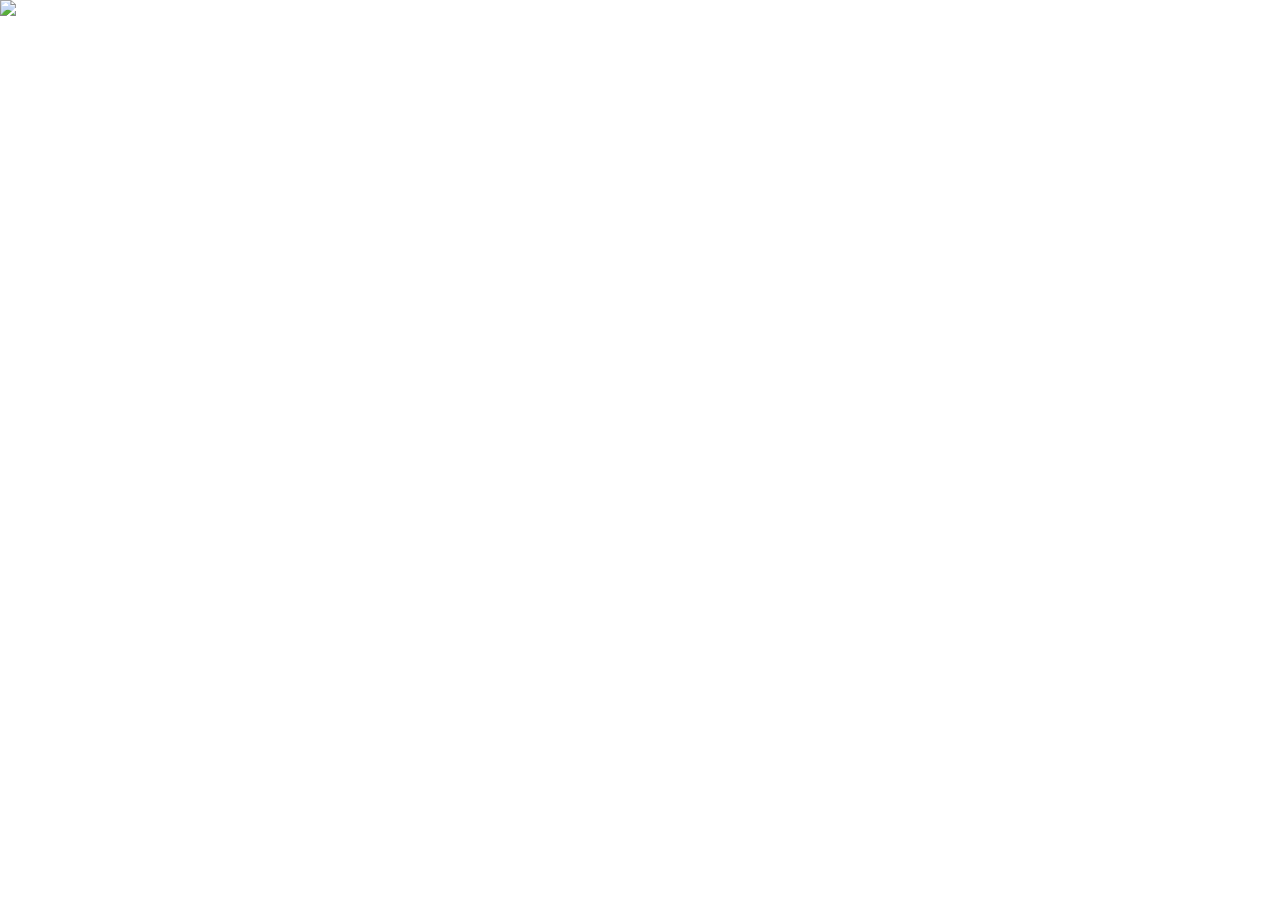
==== index.html @ 7bb201d8 "Basic HTML CSS" ====
<!DOCTYPE html>
<html lang="en">
<head>
    <meta charset="UTF-8">
    <meta http-equiv="X-UA-Compatible" content="IE=edge">
    <meta name="viewport" content="width=device-width, initial-scale=1.0">
    <title>CMU Marketplace</title>
    <link rel="stylesheet" href="style.css">
</head>
<body>
    <div class="navbar">
        <div class="logo">
            <img src="images/"
        </div>
    </div>


</body>
</html>
---- style.css ----
*{
    margin:0;
    padding:0;
    box-sizing:border-box
}
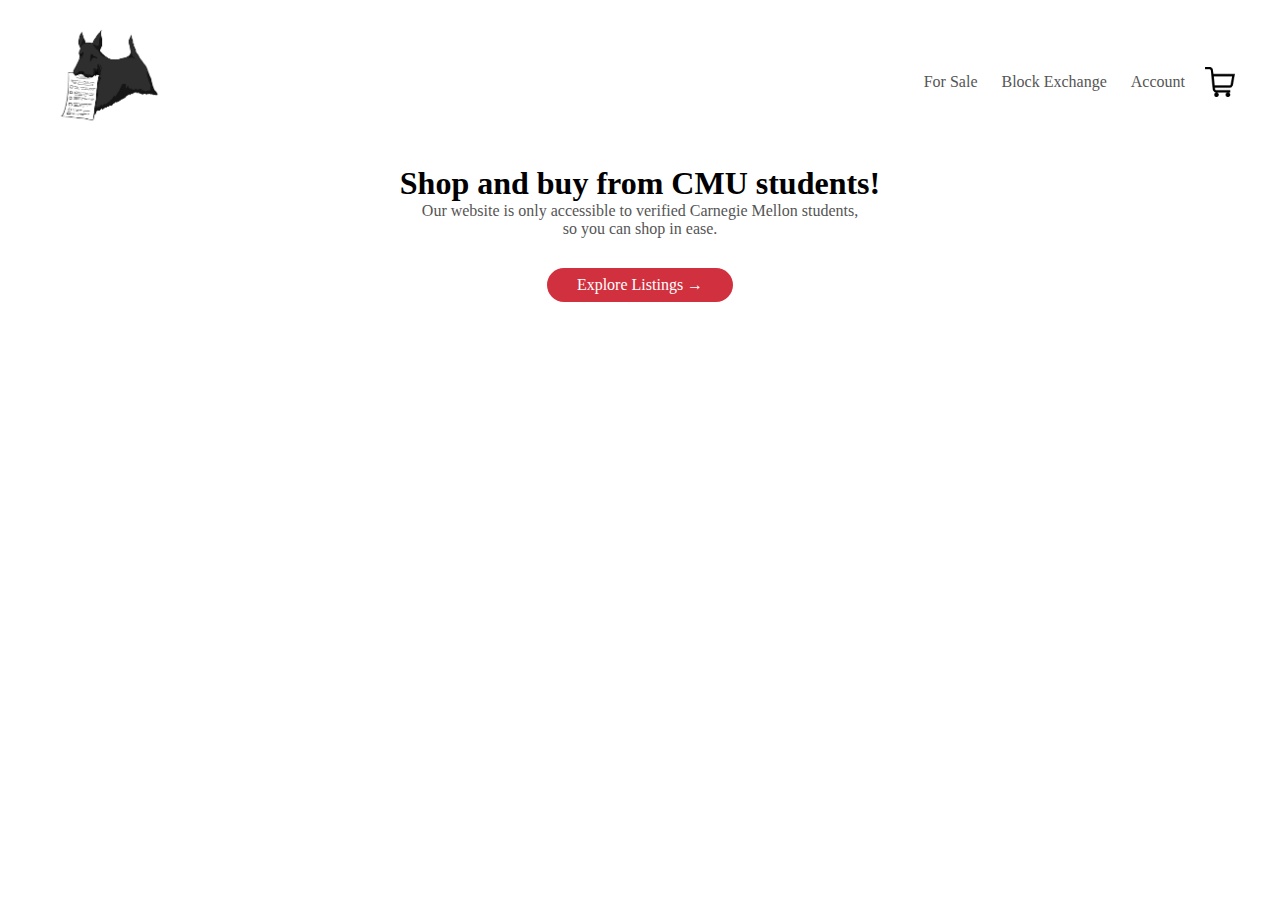
==== commit afca09f0: "update main page" ====
--- a/index.html
+++ b/index.html
@@ -1,19 +1,40 @@
 <!DOCTYPE html>
 <html lang="en">
-<head>
-    <meta charset="UTF-8">
-    <meta http-equiv="X-UA-Compatible" content="IE=edge">
-    <meta name="viewport" content="width=device-width, initial-scale=1.0">
+  <head>
+    <meta charset="UTF-8" />
+    <meta http-equiv="X-UA-Compatible" content="IE=edge" />
+    <meta name="viewport" content="width=device-width, initial-scale=1.0" />
     <title>CMU Marketplace</title>
-    <link rel="stylesheet" href="style.css">
-</head>
-<body>
-    <div class="navbar">
-        <div class="logo">
-            <img src="images/"
+    <link rel="stylesheet" href="style.css" />
+  </head>
+  <body>
+    <div class="header">
+      <div class="container">
+        <div class="navbar">
+          <div class="logo">
+            <img src="images/logo.png" width="125px" />
+          </div>
+          <nav>
+            <ul>
+              <li><a href="">For Sale</a></li>
+              <li><a href="">Block Exchange</a></li>
+              <li><a href="">Account</a></li>
+            </ul>
+          </nav>
+          <img src="images/cart.png" width="30px" height="30px" />
         </div>
+        <div class="row">
+          <div class="col-2">
+            <h1>Shop and buy from CMU students!</h1>
+            <p>
+              Our website is only accessible to verified Carnegie Mellon
+              students,
+              <br />so you can shop in ease.
+            </p>
+            <a href="" class="btn">Explore Listings &#8594;</a>
+          </div>
+        </div>
+      </div>
     </div>
-
-
-</body>
-</html>+  </body>
+</html>
--- a/style.css
+++ b/style.css
@@ -1,5 +1,60 @@
-*{
-    margin:0;
-    padding:0;
-    box-sizing:border-box
+* {
+  margin: 0;
+  padding: 0;
+  box-sizing: border-box;
 }
+
+.navbar {
+  display: flex;
+  align-items: center;
+  padding: 20px;
+}
+
+nav {
+  flex: 1;
+  text-align: right;
+}
+
+nav ul {
+  display: inline-right;
+  list-style-type: none;
+}
+
+nav ul li {
+  display: inline-block;
+  margin-right: 20px;
+}
+
+a {
+  text-decoration: none;
+  color: #555;
+}
+p {
+  color: #555;
+}
+.container {
+  max-width: 1400px;
+  margin: auto;
+  padding-left: 25px;
+  padding-right: 25px;
+}
+.row {
+  display: flex;
+  align-items: center;
+  flex-wrap: flex;
+  justify-content: space-around;
+}
+
+.col-2 {
+  flex-basis: 50%;
+  min-width: 300px;
+  text-align: center;
+}
+.btn {
+  display: inline-block;
+  background: rgb(209, 48, 62);
+  color: white;
+  padding: 8px 30px;
+  margin: 30px 0;
+  border-radius: 30px;
+}
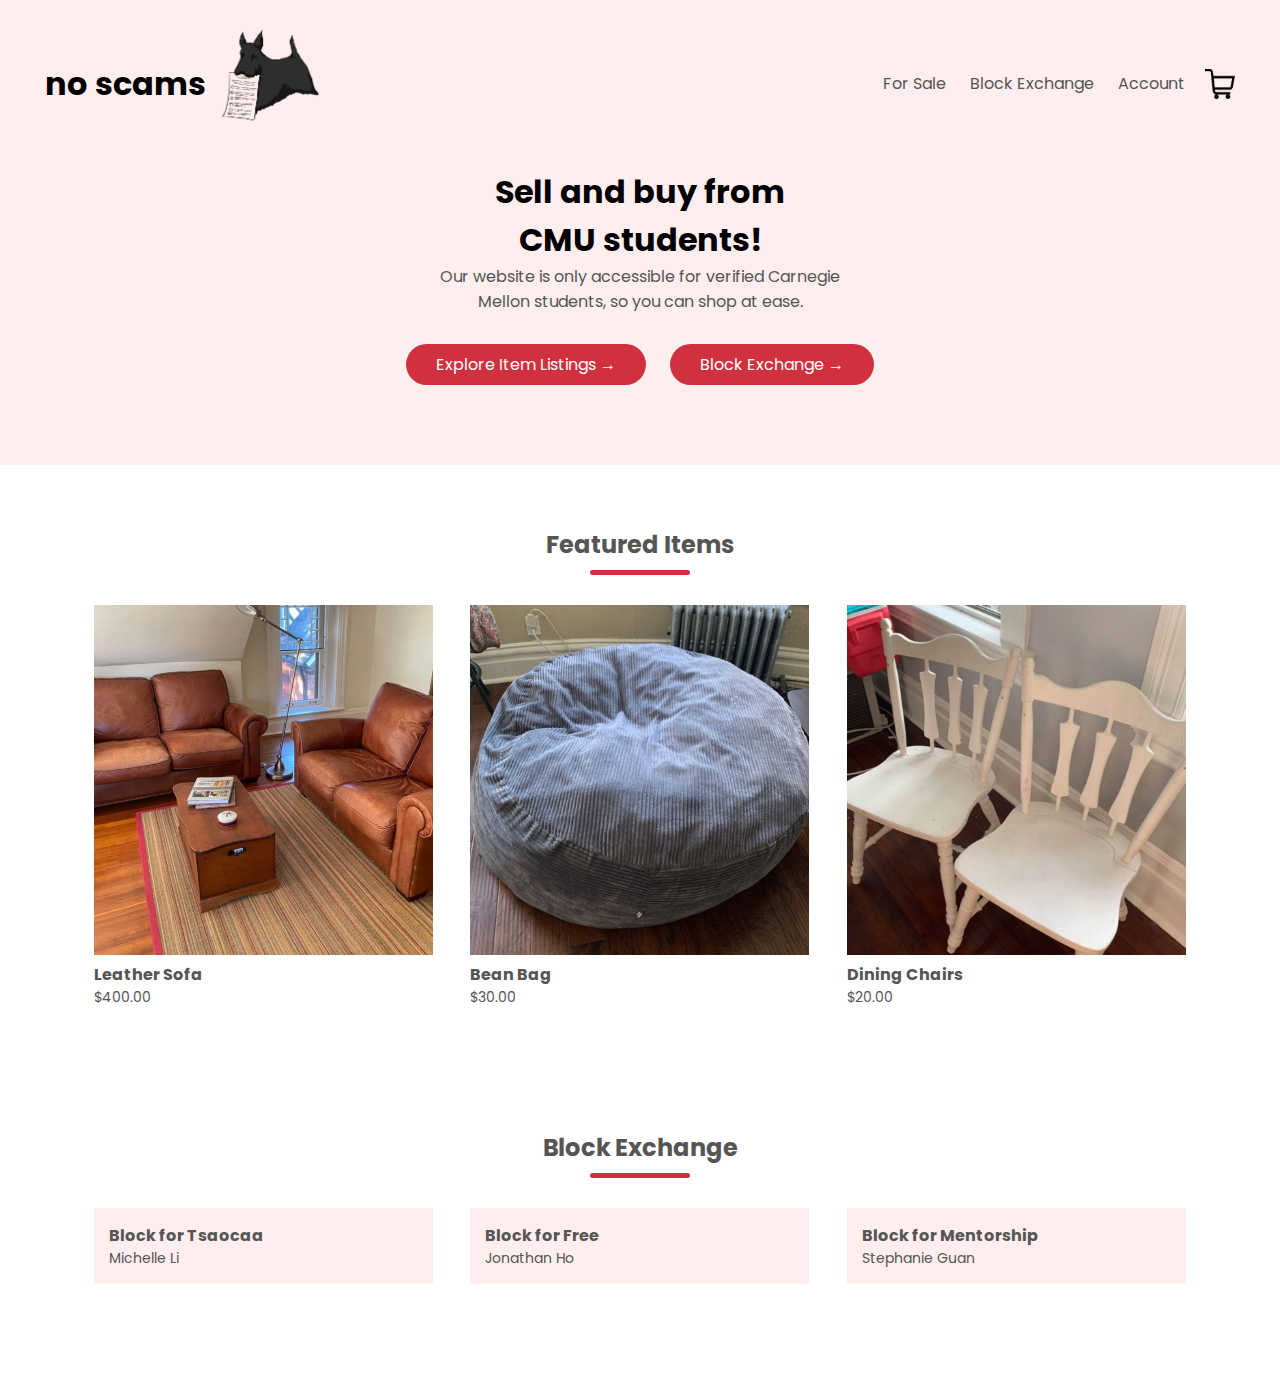
==== commit dcfd88d9: "add featured sections" ====
--- a/index.html
+++ b/index.html
@@ -6,11 +6,18 @@
     <meta name="viewport" content="width=device-width, initial-scale=1.0" />
     <title>CMU Marketplace</title>
     <link rel="stylesheet" href="style.css" />
+    <link rel="preconnect" href="https://fonts.googleapis.com" />
+    <link rel="preconnect" href="https://fonts.gstatic.com" crossorigin />
+    <link
+      href="https://fonts.googleapis.com/css2?family=Poppins:wght@200;300;400;500;600;700&display=swap"
+      rel="stylesheet"
+    />
   </head>
   <body>
     <div class="header">
       <div class="container">
         <div class="navbar">
+          <h1>no scams</h1>
           <div class="logo">
             <img src="images/logo.png" width="125px" />
           </div>
@@ -25,16 +32,61 @@
         </div>
         <div class="row">
           <div class="col-2">
-            <h1>Shop and buy from CMU students!</h1>
+            <h1>Sell and buy from <br />CMU students!</h1>
             <p>
-              Our website is only accessible to verified Carnegie Mellon
-              students,
-              <br />so you can shop in ease.
+              Our website is only accessible for verified Carnegie <br />Mellon
+              students, so you can shop at ease.
             </p>
-            <a href="" class="btn">Explore Listings &#8594;</a>
+            <a href="" class="btn">Explore Item Listings &#8594;</a>
+            <a href="" class="btn">Block Exchange &#8594;</a>
           </div>
         </div>
       </div>
     </div>
   </body>
 </html>
+
+<!-- featured items -->
+<div class="categories">
+  <h2 class="title">Featured Items</h2>
+  <div class="small-container">
+    <div class="row">
+      <div class="col-3">
+        <img src="images/featured/featured1.png" />
+        <h4>Leather Sofa</h4>
+        <p>$400.00</p>
+      </div>
+      <div class="col-3">
+        <img src="images/featured/featured2.png" />
+        <h4>Bean Bag</h4>
+        <p>$30.00</p>
+      </div>
+      <div class="col-3">
+        <img src="images/featured/featured3.png" />
+        <h4>Dining Chairs</h4>
+        <p>$20.00</p>
+      </div>
+    </div>
+  </div>
+</div>
+
+<!-- block exchange -->
+<div class="categories">
+  <h2 class="title">Block Exchange</h2>
+  <div class="small-container">
+    <div class="row">
+      <div class="col-4">
+        <h4>Block for Tsaocaa</h4>
+        <p>Michelle Li</p>
+      </div>
+      <div class="col-4">
+        <h4>Block for Free</h4>
+        <p>Jonathan Ho</p>
+      </div>
+      <div class="col-4">
+        <h4>Block for Mentorship</h4>
+        <p>Stephanie Guan</p>
+      </div>
+    </div>
+  </div>
+</div>
--- a/style.css
+++ b/style.css
@@ -2,6 +2,10 @@
   margin: 0;
   padding: 0;
   box-sizing: border-box;
+}
+
+body {
+  font-family: "Poppins", sans-serif;
 }
 
 .navbar {
@@ -43,6 +47,7 @@
   align-items: center;
   flex-wrap: flex;
   justify-content: space-around;
+  padding-bottom: 50px;
 }
 
 .col-2 {
@@ -55,6 +60,89 @@
   background: rgb(209, 48, 62);
   color: white;
   padding: 8px 30px;
-  margin: 30px 0;
+  margin: 30px 10px;
   border-radius: 30px;
+  transition: background 0.5s;
 }
+
+.btn:hover {
+  background: rgb(116, 32, 39);
+}
+
+.header {
+  background: rgb(255, 238, 238);
+}
+
+.header row {
+  margin-top: 70px;
+}
+
+.categories {
+  margin: 50px;
+}
+
+.col-3 {
+  flex-basis: 30%;
+  min-width: 250px;
+  margin-bottom: 10px;
+  transition: transform 0.5s;
+}
+
+.col-3 img {
+  width: 100%;
+  height: 350px;
+  object-fit: cover;
+}
+.col-3 p {
+  font-size: 14px;
+}
+.col-3:hover {
+  transform: translateY(-6px);
+}
+.col-4 {
+  flex-basis: 30%;
+  min-width: 250px;
+  margin-bottom: 10px;
+  background-color: rgb(255, 238, 238);
+  padding: 15px;
+  transition: transform 0.5s;
+}
+
+.col-4 p {
+  font-size: 14px;
+}
+.col-4:hover {
+  transform: translateY(-6px);
+}
+
+.small-container {
+  max-width: 1200px;
+  margin: auto;
+  padding-left: 25px;
+  padding-right: 25px;
+}
+
+.title {
+  text-align: center;
+  margin: 0 auto 30px;
+  position: relative;
+  line-height: 60px;
+  color: #555;
+}
+
+.title::after {
+  content: "";
+  background: rgb(209, 48, 62);
+  width: 100px;
+  height: 5px;
+  border-radius: 5px;
+  position: absolute;
+  bottom: 0;
+  left: 50%;
+  transform: translateX(-50%);
+}
+
+h4 {
+  color: #555;
+  font-weight: bolder;
+}
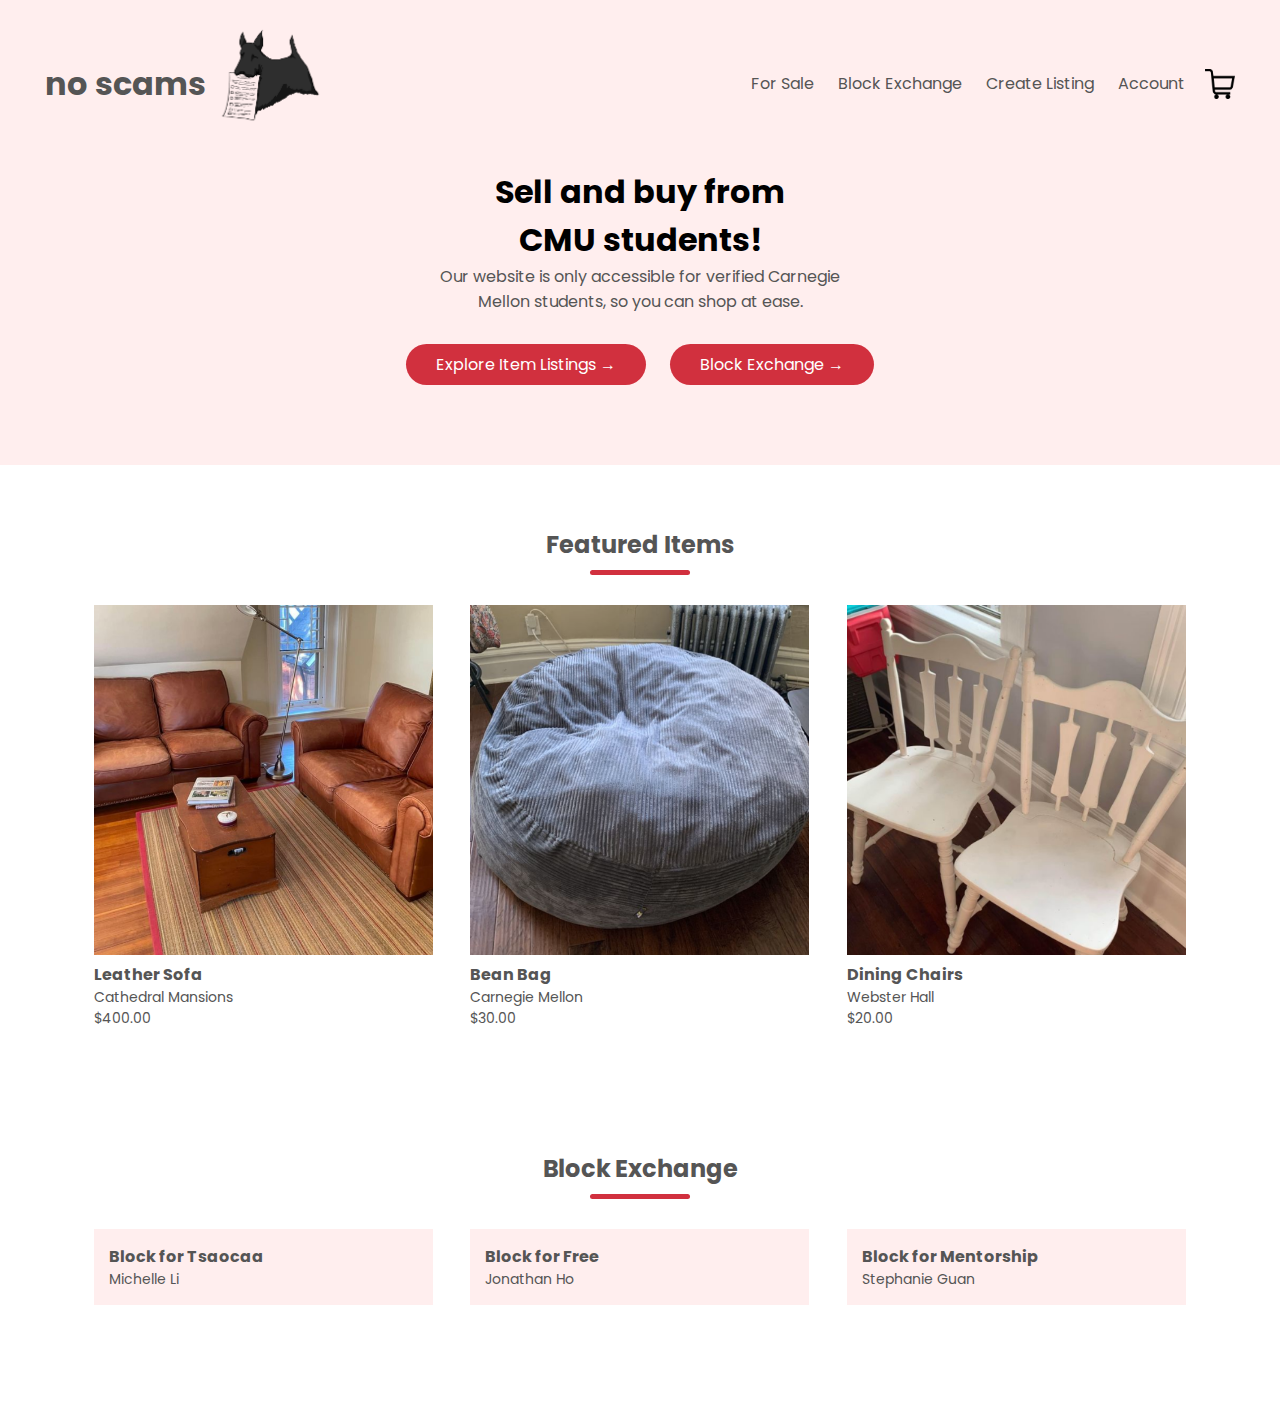
==== commit dba073bd: "products page" ====
--- a/index.html
+++ b/index.html
@@ -5,7 +5,7 @@
     <meta http-equiv="X-UA-Compatible" content="IE=edge" />
     <meta name="viewport" content="width=device-width, initial-scale=1.0" />
     <title>CMU Marketplace</title>
-    <link rel="stylesheet" href="style.css" />
+    <link rel="stylesheet" href="css/style.css" />
     <link rel="preconnect" href="https://fonts.googleapis.com" />
     <link rel="preconnect" href="https://fonts.gstatic.com" crossorigin />
     <link
@@ -17,14 +17,15 @@
     <div class="header">
       <div class="container">
         <div class="navbar">
-          <h1>no scams</h1>
+          <a href="index.html"><h1>no scams</h1></a>
           <div class="logo">
             <img src="images/logo.png" width="125px" />
           </div>
           <nav>
             <ul>
-              <li><a href="">For Sale</a></li>
+              <li><a href="products.html">For Sale</a></li>
               <li><a href="">Block Exchange</a></li>
+              <li><a href="">Create Listing</a></li>
               <li><a href="">Account</a></li>
             </ul>
           </nav>
@@ -37,7 +38,9 @@
               Our website is only accessible for verified Carnegie <br />Mellon
               students, so you can shop at ease.
             </p>
-            <a href="" class="btn">Explore Item Listings &#8594;</a>
+            <a href="products.html" class="btn"
+              >Explore Item Listings &#8594;</a
+            >
             <a href="" class="btn">Block Exchange &#8594;</a>
           </div>
         </div>
@@ -54,16 +57,19 @@
       <div class="col-3">
         <img src="images/featured/featured1.png" />
         <h4>Leather Sofa</h4>
+        <p class="location">Cathedral Mansions</p>
         <p>$400.00</p>
       </div>
       <div class="col-3">
         <img src="images/featured/featured2.png" />
         <h4>Bean Bag</h4>
+        <p class="location">Carnegie Mellon</p>
         <p>$30.00</p>
       </div>
       <div class="col-3">
         <img src="images/featured/featured3.png" />
         <h4>Dining Chairs</h4>
+        <p class="location">Webster Hall</p>
         <p>$20.00</p>
       </div>
     </div>
@@ -75,15 +81,15 @@
   <h2 class="title">Block Exchange</h2>
   <div class="small-container">
     <div class="row">
-      <div class="col-4">
+      <div class="col-b">
         <h4>Block for Tsaocaa</h4>
         <p>Michelle Li</p>
       </div>
-      <div class="col-4">
+      <div class="col-b">
         <h4>Block for Free</h4>
         <p>Jonathan Ho</p>
       </div>
-      <div class="col-4">
+      <div class="col-b">
         <h4>Block for Mentorship</h4>
         <p>Stephanie Guan</p>
       </div>
--- a/css/style.css
+++ b/css/style.css
@@ -0,0 +1,169 @@
+* {
+  margin: 0;
+  padding: 0;
+  box-sizing: border-box;
+}
+
+body {
+  font-family: "Poppins", sans-serif;
+}
+
+.navbar {
+  display: flex;
+  align-items: center;
+  padding: 20px;
+}
+
+nav {
+  flex: 1;
+  text-align: right;
+}
+
+nav ul {
+  display: inline-right;
+  list-style-type: none;
+}
+
+nav ul li {
+  display: inline-block;
+  margin-right: 20px;
+}
+
+a {
+  text-decoration: none;
+  color: #555;
+}
+p {
+  color: #555;
+}
+.container {
+  max-width: 1400px;
+  margin: auto;
+  padding-left: 25px;
+  padding-right: 25px;
+}
+.row {
+  display: flex;
+  align-items: center;
+  flex-wrap: flex;
+  justify-content: space-around;
+  padding-bottom: 50px;
+}
+
+.col-2 {
+  flex-basis: 50%;
+  min-width: 300px;
+  text-align: center;
+}
+
+li:hover {
+  text-shadow: 0 0 1px black;
+}
+
+.btn {
+  display: inline-block;
+  background: rgb(209, 48, 62);
+  color: white;
+  padding: 8px 30px;
+  margin: 30px 10px;
+  border-radius: 30px;
+  transition: background 0.5s;
+}
+
+.btn:hover {
+  background: rgb(116, 32, 39);
+}
+
+.header {
+  background: rgb(255, 238, 238);
+}
+
+.header row {
+  margin-top: 70px;
+}
+
+.categories {
+  margin: 50px;
+}
+
+.col-3 {
+  flex-basis: 30%;
+  min-width: 250px;
+  margin-bottom: 10px;
+  transition: transform 0.5s;
+}
+
+.col-4 {
+  flex-basis: 25%;
+  padding: 10px;
+  min-width: 200px;
+  margin-bottom: 50px;
+  transition: transform 0.5s;
+}
+.col-4 img {
+  width: 100%;
+  height: 250px;
+  object-fit: cover;
+}
+
+.col-3 img {
+  width: 100%;
+  height: 350px;
+  object-fit: cover;
+}
+.col-3 p,
+.col-4 p {
+  font-size: 14px;
+}
+.col-3:hover,
+.col-4:hover {
+  transform: translateY(-6px);
+}
+
+.col-b {
+  flex-basis: 30%;
+  min-width: 250px;
+  margin-bottom: 10px;
+  background-color: rgb(255, 238, 238);
+  padding: 15px;
+  transition: transform 0.5s;
+}
+
+.col-b p {
+  font-size: 14px;
+}
+.col-b:hover {
+  transform: translateY(-6px);
+}
+
+.small-container {
+  max-width: 1200px;
+  margin: auto;
+  padding-left: 25px;
+  padding-right: 25px;
+}
+
+.title {
+  text-align: center;
+  margin: 0 auto 30px;
+  position: relative;
+  line-height: 60px;
+  color: #555;
+}
+
+.title::after {
+  content: "";
+  background: rgb(209, 48, 62);
+  width: 100px;
+  height: 5px;
+  border-radius: 5px;
+  position: absolute;
+  bottom: 0;
+  left: 50%;
+  transform: translateX(-50%);
+}
+
+h4 {
+  color: #555;
+  font-weight: bolder;
+}
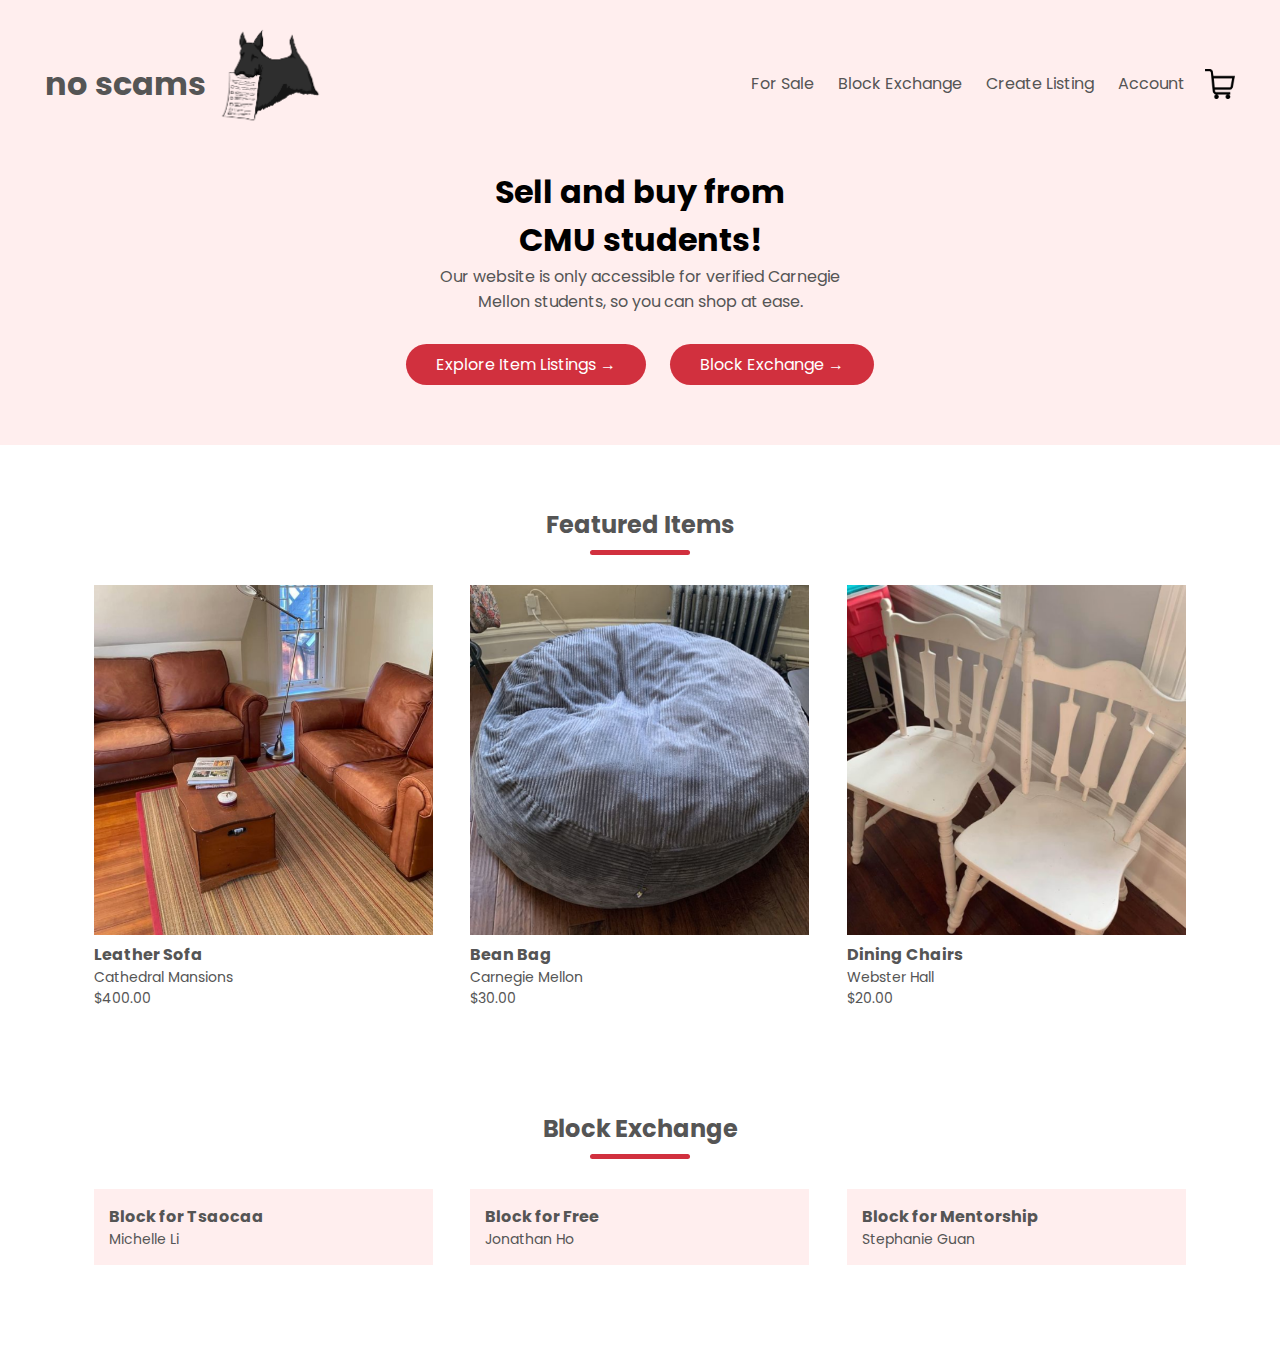
==== commit 4e0eee6e: "add product detail for couch" ====
--- a/index.html
+++ b/index.html
@@ -55,10 +55,12 @@
   <div class="small-container">
     <div class="row">
       <div class="col-3">
-        <img src="images/featured/featured1.png" />
-        <h4>Leather Sofa</h4>
-        <p class="location">Cathedral Mansions</p>
-        <p>$400.00</p>
+        <a href="product-detail.html">
+          <img src="images/featured/featured1.png" />
+          <h4>Leather Sofa</h4>
+          <p class="location">Cathedral Mansions</p>
+          <p>$400.00</p>
+        </a>
       </div>
       <div class="col-3">
         <img src="images/featured/featured2.png" />
--- a/css/style.css
+++ b/css/style.css
@@ -47,7 +47,7 @@
   align-items: center;
   flex-wrap: flex;
   justify-content: space-around;
-  padding-bottom: 50px;
+  padding-bottom: 30px;
 }
 
 .col-2 {
